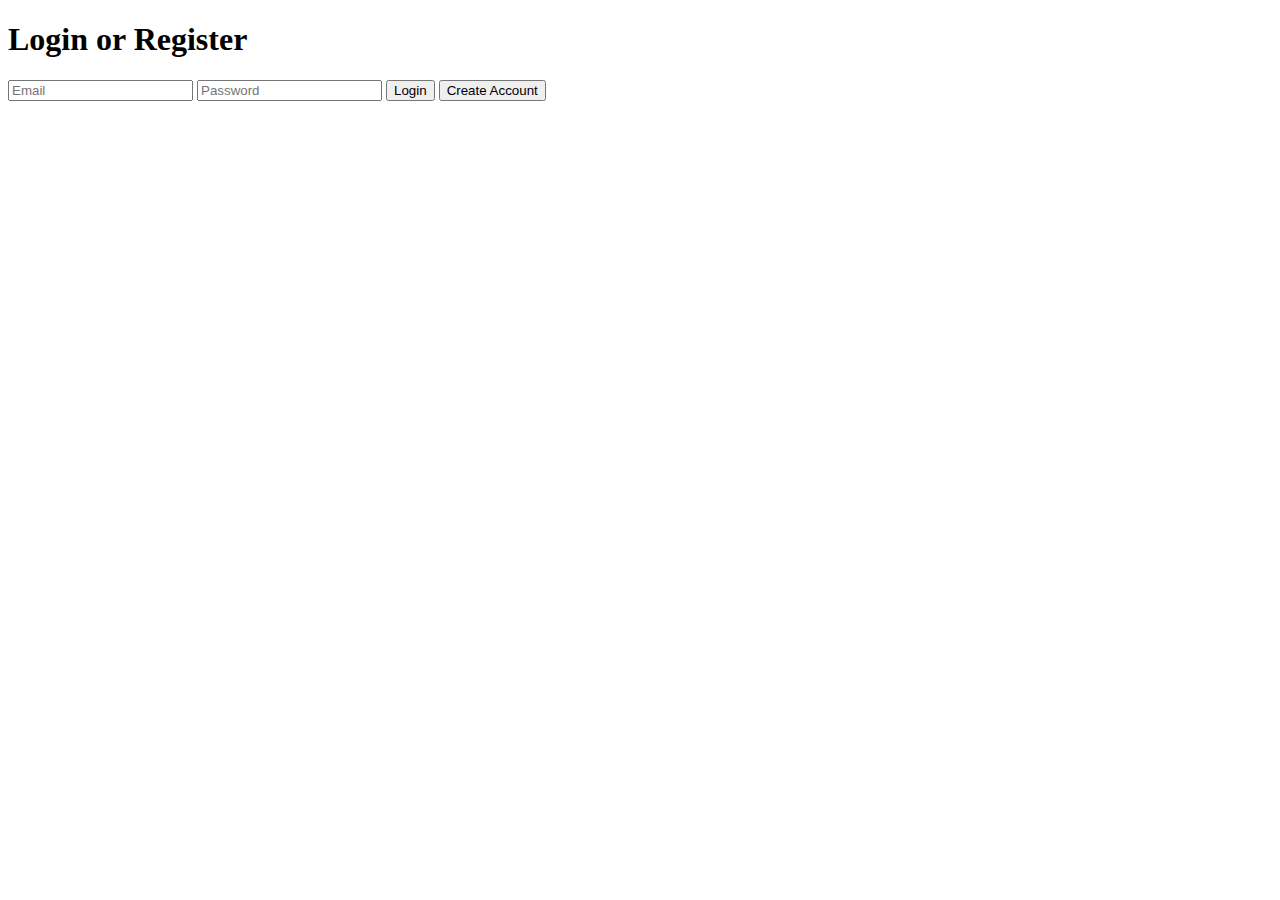
==== index.html @ 2ee1536a "Create index.html" ====
<!DOCTYPE html>
<html lang="en">
<head>
    <meta charset="UTF-8">
    <meta name="viewport" content="width=device-width, initial-scale=1.0">
    <title>Login & Register</title>
    <link rel="stylesheet" href="style.css">
</head>
<body>
    <div class="container">
        <h1>Login or Register</h1>
        <div id="login-box">
            <input type="email" id="email" placeholder="Email">
            <input type="password" id="password" placeholder="Password">
            <button id="login-btn">Login</button>
            <button id="register-btn">Create Account</button>
            <p id="message"></p>
        </div>
    </div>

    <script type="module" src="script.js"></script>
</body>
</html>
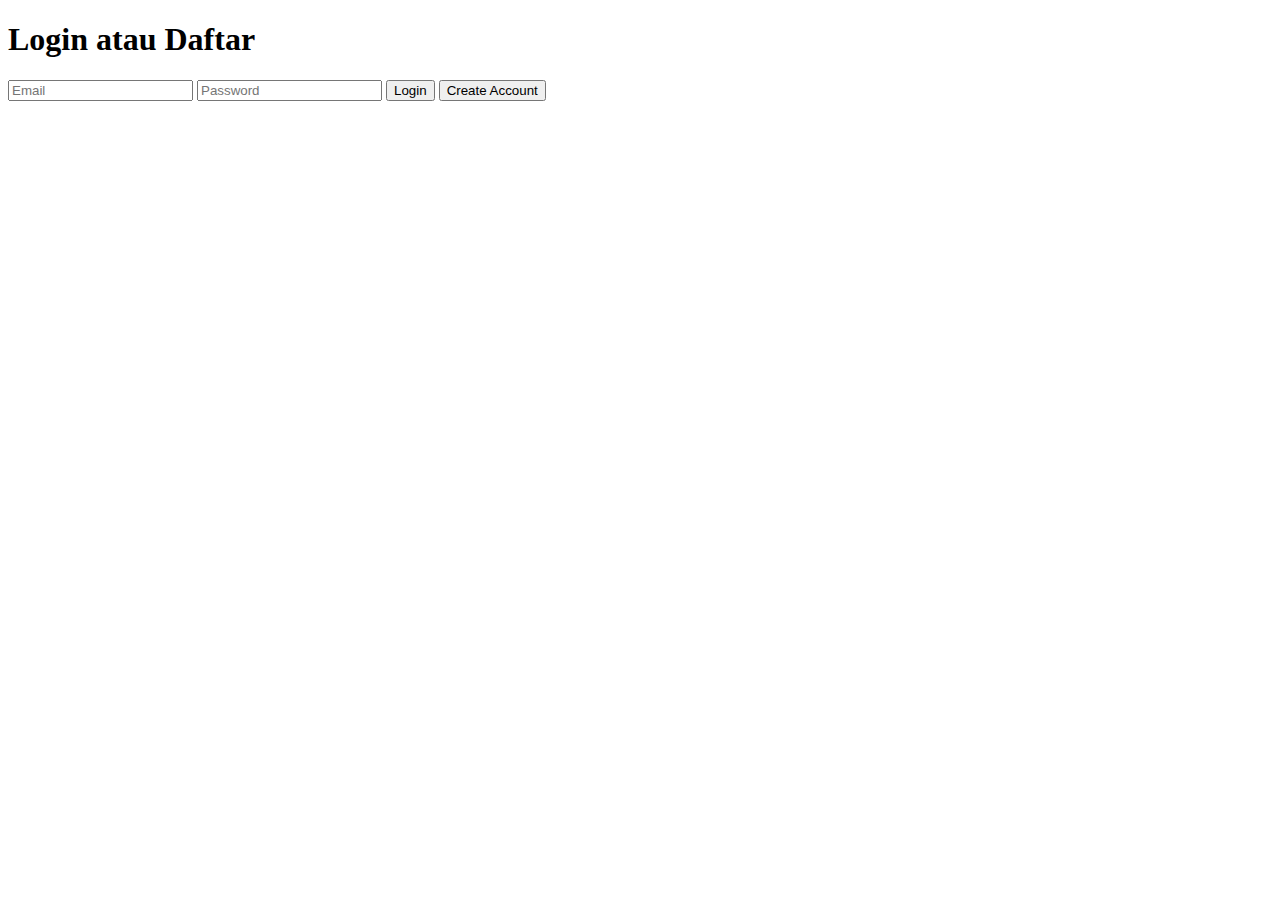
==== commit 4f566fbb: "Update index.html" ====
--- a/index.html
+++ b/index.html
@@ -8,16 +8,16 @@
 </head>
 <body>
     <div class="container">
-        <h1>Login or Register</h1>
+        <h1>Login atau Daftar</h1>
         <div id="login-box">
-            <input type="email" id="email" placeholder="Email">
-            <input type="password" id="password" placeholder="Password">
+            <input type="email" id="email" placeholder="Email" required>
+            <input type="password" id="password" placeholder="Password" required>
             <button id="login-btn">Login</button>
             <button id="register-btn">Create Account</button>
             <p id="message"></p>
         </div>
     </div>
 
-    <script type="module" src="script.js"></script>
+    <script src="script.js"></script>
 </body>
 </html>
--- a/style.css
+++ b/style.css
@@ -0,0 +1,23 @@
+<!DOCTYPE html>
+<html lang="en">
+<head>
+    <meta charset="UTF-8">
+    <meta name="viewport" content="width=device-width, initial-scale=1.0">
+    <title>Login & Register</title>
+    <link rel="stylesheet" href="style.css">
+</head>
+<body>
+    <div class="container">
+        <h1>Login or Register</h1>
+        <div id="login-box">
+            <input type="email" id="email" placeholder="Email">
+            <input type="password" id="password" placeholder="Password">
+            <button id="login-btn">Login</button>
+            <button id="register-btn">Create Account</button>
+            <p id="message"></p>
+        </div>
+    </div>
+
+    <script type="module" src="script.js"></script>
+</body>
+</html>
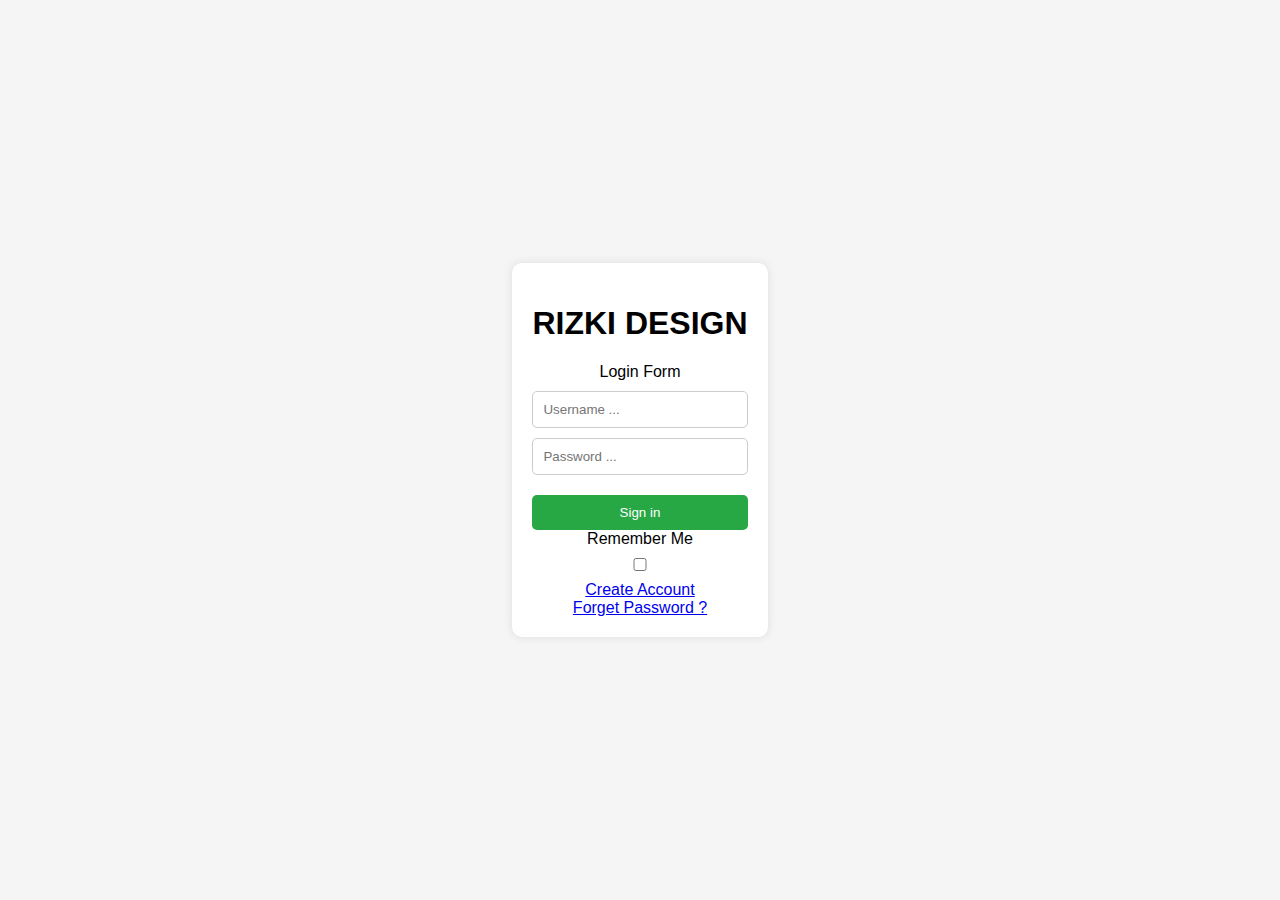
==== commit 7acbb0b0: "Update index.html" ====
--- a/index.html
+++ b/index.html
@@ -1,23 +1,67 @@
-<!DOCTYPE html>
-<html lang="en">
+<html>
 <head>
-    <meta charset="UTF-8">
-    <meta name="viewport" content="width=device-width, initial-scale=1.0">
-    <title>Login & Register</title>
-    <link rel="stylesheet" href="style.css">
+	<title>Cara Membuat Form Login Keren Pure CSS + HTML</title>
 </head>
+<link rel="stylesheet" type="text/css" href="style.css">
 <body>
     <div class="container">
-        <h1>Login atau Daftar</h1>
-        <div id="login-box">
-            <input type="email" id="email" placeholder="Email" required>
-            <input type="password" id="password" placeholder="Password" required>
-            <button id="login-btn">Login</button>
-            <button id="register-btn">Create Account</button>
-            <p id="message"></p>
+        <h1>RIZKI DESIGN</h1>
+        <div class="login-body">
+            <div class="top-login">
+                <div class="title">
+                    Login Form
+                </div>
+                <div class="line-1"></div>
+                <div class="line-2"></div>
+                <div class="line-3"></div>
+                <div class="line-11"></div>
+                <div class="line-22"></div>
+                <div class="line-33"></div>
+                <div class="line-111"></div>
+                <div class="line-222"></div>
+                <div class="line-333"></div>
+            </div>
+            <div class="character-circel">
+                <div class="character-body">
+                    <div class="head"></div>
+                    <div class="hair1"></div>
+                    <div class="hair2"></div>
+                </div>
+            </div>
+            <div class="character-bacground"></div>
+            <div class="character-bacground2"></div>
+            <div class="character-bacground3"></div>
+            <div class="character-circle1"></div>
+            <div class="character-circle2"></div>
+            
+            <div class="login-box">
+                <div class="line1"></div>
+                <div class="line2"></div>
+                <div class="morab31"></div>
+                <div class="morab32"></div>
+                <div class="morab33"></div>
+                <div class="morab34"></div>
+                <input type="text" placeholder="Username ...">
+                <input type="password" placeholder="Password ...">
+                <button class="button">Sign in</button>
+
+                <div class="last-info">
+                    <div class="one">
+                        Remember Me
+                        <input type="checkbox" id="thing">
+                        <label for="thing"></label>
+                    </div>
+                    <div class="two">
+                        <a href="#">Create Account</a>
+                    </div>
+                    <div class="three">
+                        <a href="#">Forget Password ?</a>
+                    </div>
+                </div>
+            </div>
+            <div class="down-login">
+            </div>
         </div>
     </div>
-
-    <script src="script.js"></script>
 </body>
 </html>
--- a/style.css
+++ b/style.css
@@ -1,23 +1,51 @@
-<!DOCTYPE html>
-<html lang="en">
-<head>
-    <meta charset="UTF-8">
-    <meta name="viewport" content="width=device-width, initial-scale=1.0">
-    <title>Login & Register</title>
-    <link rel="stylesheet" href="style.css">
-</head>
-<body>
-    <div class="container">
-        <h1>Login or Register</h1>
-        <div id="login-box">
-            <input type="email" id="email" placeholder="Email">
-            <input type="password" id="password" placeholder="Password">
-            <button id="login-btn">Login</button>
-            <button id="register-btn">Create Account</button>
-            <p id="message"></p>
-        </div>
-    </div>
+body {
+    font-family: Arial, sans-serif;
+    background-color: #f5f5f5;
+    margin: 0;
+    padding: 0;
+    display: flex;
+    justify-content: center;
+    align-items: center;
+    height: 100vh;
+}
 
-    <script type="module" src="script.js"></script>
-</body>
-</html>
+.container {
+    text-align: center;
+    background: white;
+    padding: 20px;
+    border-radius: 10px;
+    box-shadow: 0px 0px 10px rgba(0, 0, 0, 0.1);
+}
+
+#login-box {
+    margin-top: 20px;
+}
+
+input {
+    display: block;
+    width: 100%;
+    padding: 10px;
+    margin: 10px 0;
+    border-radius: 5px;
+    border: 1px solid #ccc;
+}
+
+button {
+    padding: 10px 15px;
+    margin-top: 10px;
+    width: 100%;
+    background-color: #28a745;
+    color: white;
+    border: none;
+    border-radius: 5px;
+    cursor: pointer;
+}
+
+button:hover {
+    background-color: #218838;
+}
+
+#message {
+    color: red;
+    margin-top: 10px;
+}
